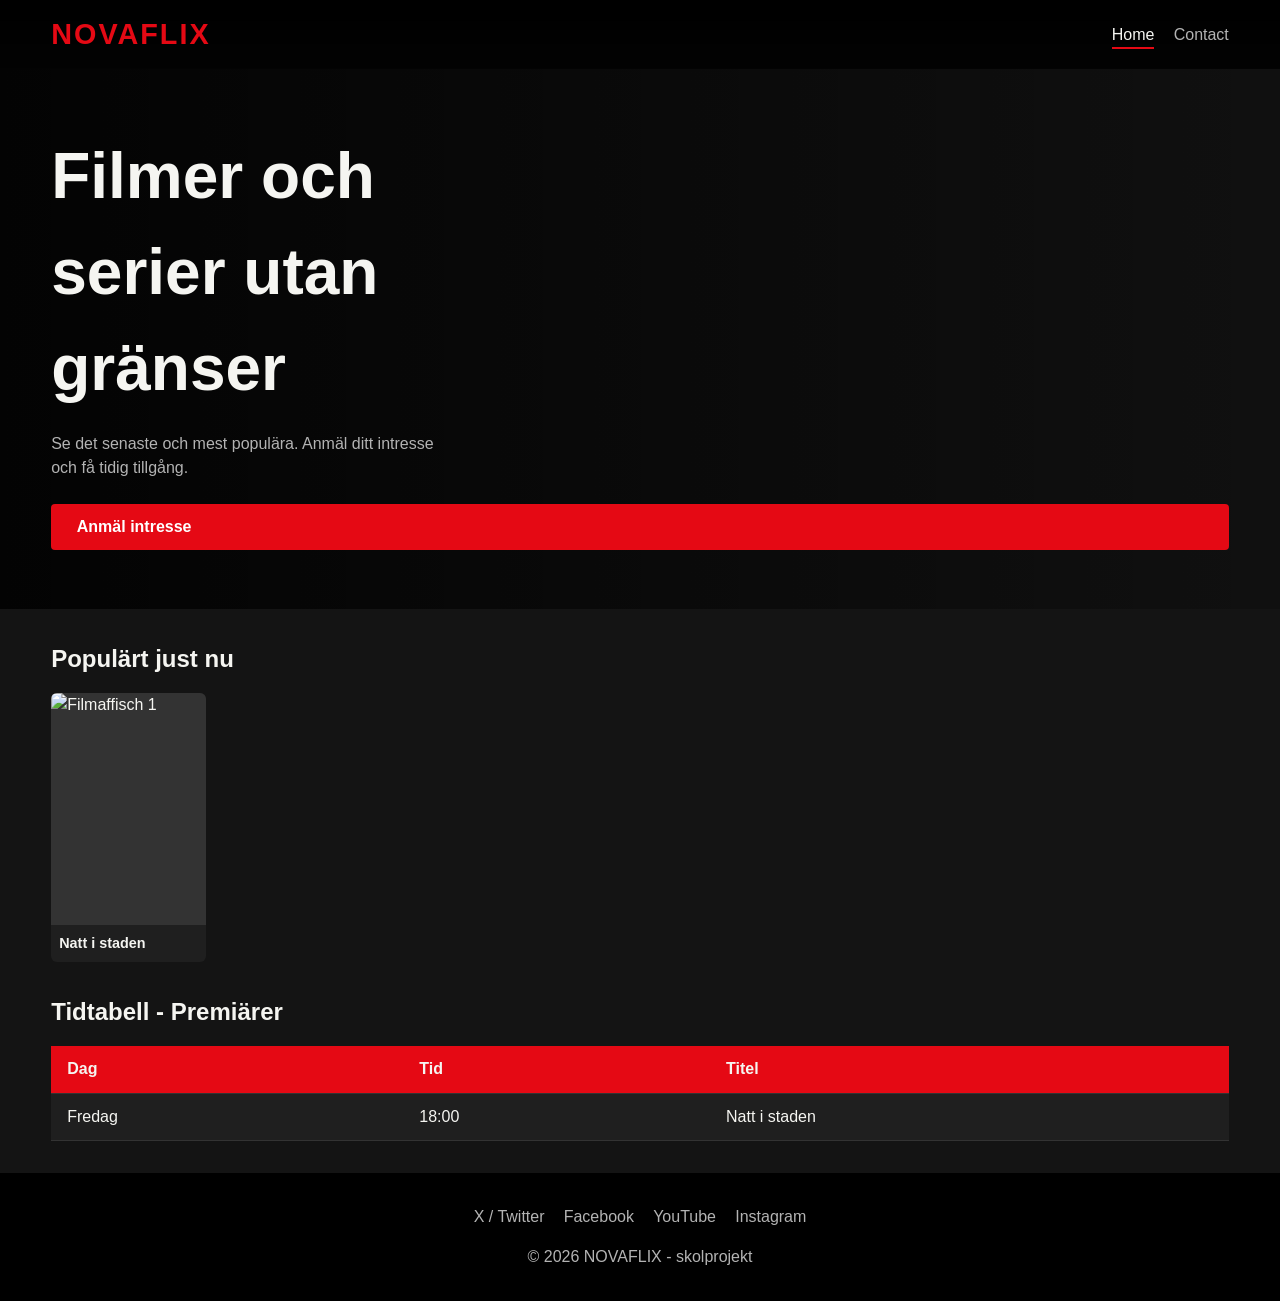
==== index.html @ 55bf5c64 "Base html and css" ====
<!DOCTYPE html>
<html lang="sv">
<head>
  <meta charset="UTF-8">
  <meta name="viewport" content="width=device-width, initial-scale=1">
  <title>NOVAFLIX - Home</title>
  <link rel="icon" type="image/svg+xml" href="favicon.svg">
  <link rel="stylesheet" href="css/style.css">
</head>
<body>
  <nav class="navbar">
    <a href="index.html" class="logo">NOVAFLIX</a>
    <ul class="nav-links">
      <li><a href="index.html" class="active">Home</a></li>
      <li><a href="contact.html">Contact</a></li>
    </ul>
  </nav>

  <header class="hero">
    <h1>Filmer och serier utan gränser</h1>
    <p>Se det senaste och mest populära. Anmäl ditt intresse och få tidig tillgång.</p>
    <a class="btn" href="contact.html">Anmäl intresse</a>
  </header>

  <main>
    <section>
      <h2>Populärt just nu</h2>
      <div class="row">
        <article class="card"><img src="https://picsum.photos/seed/film1/300/450" alt="Filmaffisch 1"><h3>Natt i staden</h3></article>
      </div>
    </section>

    <section>
      <h2>Tidtabell - Premiärer</h2>
      <div class="table-wrap">
        <table>
          <thead><tr><th>Dag</th><th>Tid</th><th>Titel</th></tr></thead>
          <tbody>
            <tr><td>Fredag</td><td>18:00</td><td>Natt i staden</td></tr>
        </table>
      </div>
    </section>
  </main>

  <footer>
    <ul class="social">
      <li><a href="https://x.com" target="_blank" rel="noopener">X / Twitter</a></li>
      <li><a href="https://facebook.com" target="_blank" rel="noopener">Facebook</a></li>
      <li><a href="https://youtube.com" target="_blank" rel="noopener">YouTube</a></li>
      <li><a href="https://instagram.com" target="_blank" rel="noopener">Instagram</a></li>
    </ul>
    <p>&copy; 2026 NOVAFLIX - skolprojekt</p>
  </footer>
</body>
</html>
---- css/style.css ----
:root {
  --red: #e50914;
  --bg: #141414;
  --card: #1f1f1f;
  --text: #f5f5f1;
  --muted: #b3b3b3;
}
* {
  box-sizing: border-box;
  margin: 0;
  padding: 0;
}
body {
  background: var(--bg);
  color: var(--text);
  font-family: "Helvetica Neue", Arial, sans-serif;
  line-height: 1.5;
}
a {
  color: inherit;
  text-decoration: none;
}

/* Navbar */
.navbar {
  position: sticky;
  top: 0;
  z-index: 10;
  display: flex;
  align-items: center;
  justify-content: space-between;
  padding: 0.8rem 4%;
  background: linear-gradient(#000, rgba(0, 0, 0, 0.85));
}
.logo {
  color: var(--red);
  font-size: 1.8rem;
  font-weight: 900;
  letter-spacing: 2px;
}
.nav-links {
  display: flex;
  gap: 1.2rem;
  list-style: none;
}
.nav-links a {
  color: var(--muted);
  padding: 0.3rem 0;
  border-bottom: 2px solid transparent;
}
.nav-links a:hover,
.nav-links a.active {
  color: var(--text);
  border-color: var(--red);
}

/* Hero */
.hero {
  min-height: 60vh;
  display: flex;
  flex-direction: column;
  justify-content: center;
  padding: 3rem 4%;
  background:
    linear-gradient(90deg, rgba(0, 0, 0, 0.85), rgba(0, 0, 0, 0.2)),
    url("https://images.unsplash.com/photo-1489599849927-2ee91cede3ba?w=1600")
      center/cover;
}
.hero h1 {
  font-size: clamp(2rem, 6vw, 4rem);
  max-width: 14ch;
}
.hero p {
  max-width: 45ch;
  margin: 1rem 0 1.5rem;
  color: var(--muted);
}
.btn {
  display: inline-block;
  background: var(--red);
  color: #fff;
  border: 0;
  padding: 0.7rem 1.6rem;
  border-radius: 4px;
  font-size: 1rem;
  font-weight: 700;
  cursor: pointer;
}
.btn:hover {
  background: #f6121d;
}

/* Sections */
main {
  padding: 0 4% 2rem;
}
section {
  margin-top: 2rem;
}
h2 {
  margin-bottom: 1rem;
}
.row {
  display: grid;
  grid-template-columns: repeat(auto-fill, minmax(150px, 1fr));
  gap: 1rem;
}
.card {
  background: var(--card);
  border-radius: 6px;
  overflow: hidden;
  transition: transform 0.2s;
}
.card:hover {
  transform: scale(1.05);
}
.card img {
  width: 100%;
  aspect-ratio: 2/3;
  object-fit: cover;
  display: block;
  background: #333;
}
.card h3 {
  font-size: 0.9rem;
  padding: 0.5rem;
}

/* Table */
.table-wrap {
  overflow-x: auto;
}
table {
  width: 100%;
  border-collapse: collapse;
  background: var(--card);
}
th,
td {
  padding: 0.7rem 1rem;
  text-align: left;
  border-bottom: 1px solid #333;
}
th {
  background: var(--red);
}

/* Form */
form {
  display: grid;
  gap: 1rem;
  max-width: 520px;
}
label {
  display: grid;
  gap: 0.3rem;
  color: var(--muted);
}
input,
select,
textarea {
  padding: 0.7rem;
  background: #333;
  color: var(--text);
  border: 1px solid #444;
  border-radius: 4px;
  font: inherit;
}
input:focus,
select:focus,
textarea:focus {
  outline: 2px solid var(--red);
}

/* Footer */
footer {
  padding: 2rem 4%;
  text-align: center;
  color: var(--muted);
  background: #000;
}
.social {
  display: flex;
  justify-content: center;
  flex-wrap: wrap;
  gap: 1.2rem;
  margin-bottom: 1rem;
  list-style: none;
}
.social a:hover {
  color: var(--red);
}

@media (max-width: 600px) {
  .navbar {
    flex-direction: column;
    gap: 0.5rem;
  }
  .row {
    grid-template-columns: repeat(2, 1fr);
  }
  .hero {
    min-height: 50vh;
  }
  th,
  td {
    padding: 0.5rem;
    font-size: 0.9rem;
  }
  .btn {
    width: 100%;
  }
}
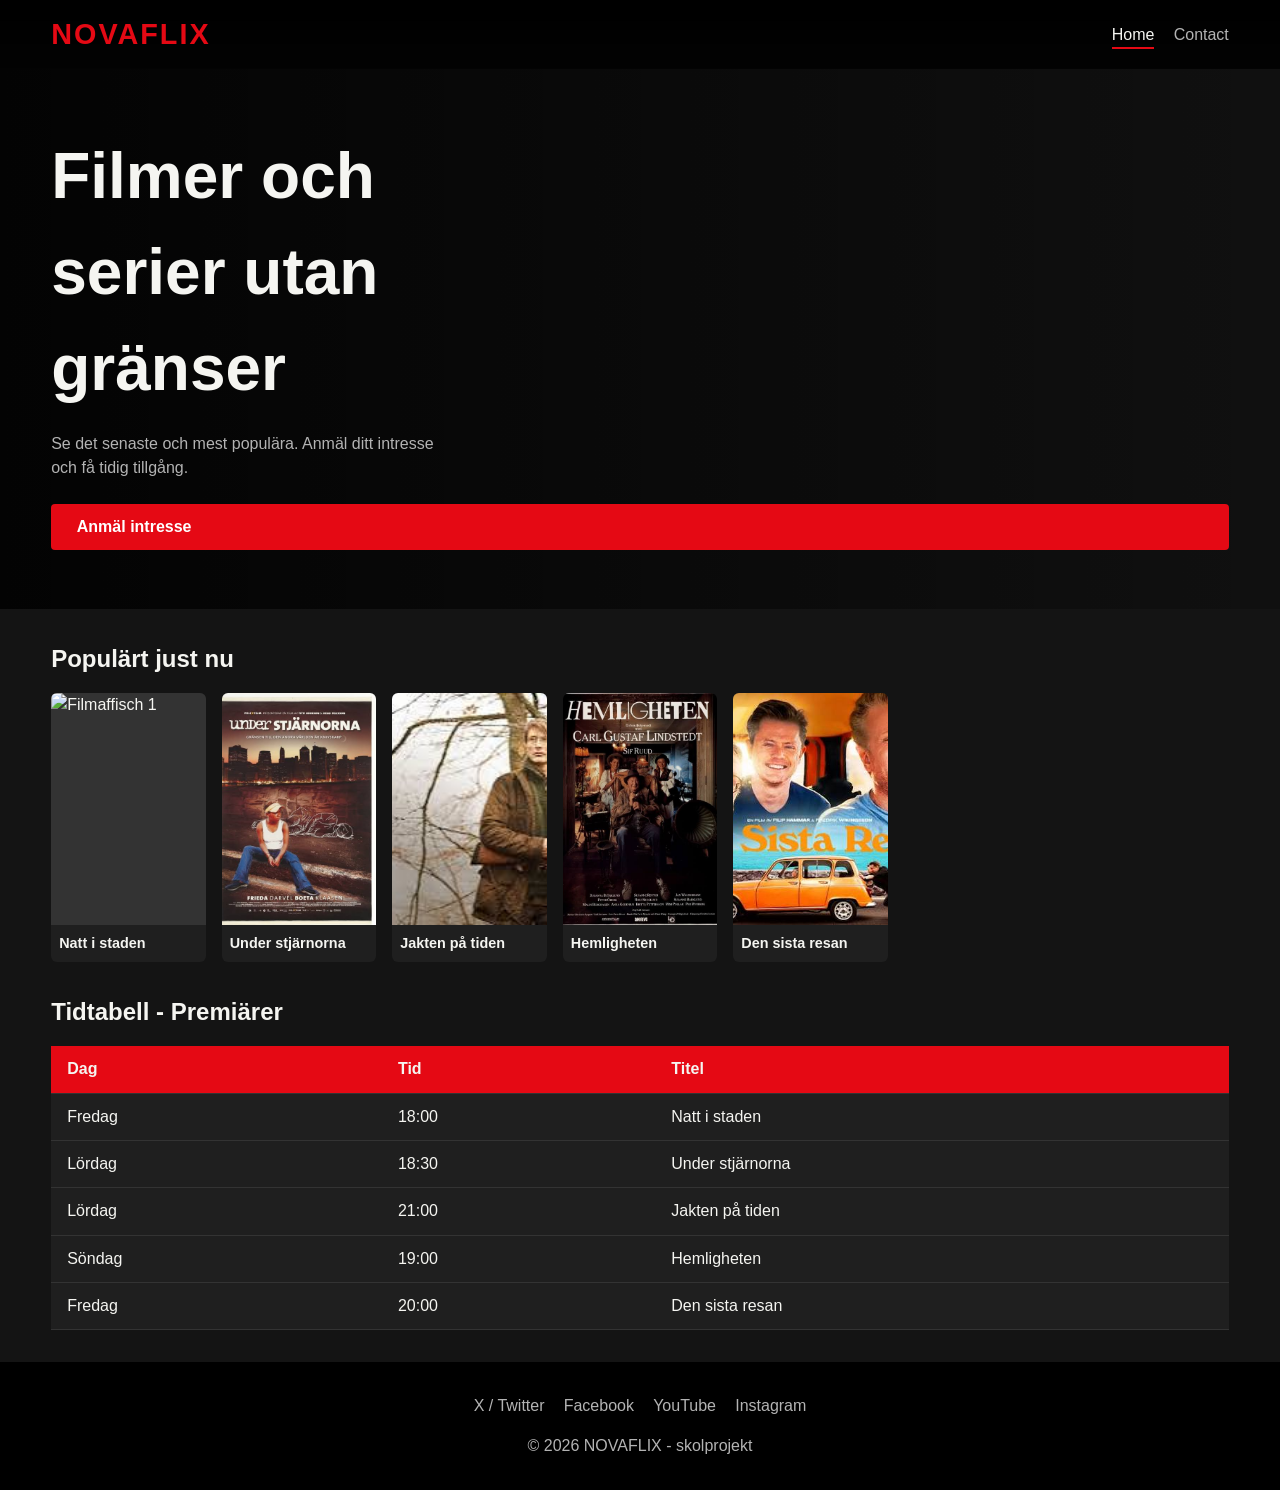
==== commit a8b1339a: "add more 4 movies" ====
--- a/index.html
+++ b/index.html
@@ -27,6 +27,16 @@
       <h2>Populärt just nu</h2>
       <div class="row">
         <article class="card"><img src="https://picsum.photos/seed/film1/300/450" alt="Filmaffisch 1"><h3>Natt i staden</h3></article>
+       
+         <article class="card"> <img src="images.jpeg" alt="Under stjärnorna"> <h3>Under stjärnorna</h3></article>
+ 
+       <article class="card"> <img src="images (1).jpeg" alt="Jakten på tiden"> <h3>Jakten på tiden</h3></article>
+
+       <article class="card"> <img src="images (2).jpeg" alt="Hemligheten">  <h3>Hemligheten</h3></article>
+       
+        <article class="card"><img src="images4.jpeg" alt="Den sista resan"><h3>Den sista resan</h3></article>
+      
+
       </div>
     </section>
 
@@ -36,7 +46,15 @@
         <table>
           <thead><tr><th>Dag</th><th>Tid</th><th>Titel</th></tr></thead>
           <tbody>
-            <tr><td>Fredag</td><td>18:00</td><td>Natt i staden</td></tr>
+            <tr><td>Fredag</td> <td>18:00</td>  <td>Natt i staden</td> </tr> 
+
+      <tr> <td>Lördag</td> <td>18:30</td><td>Under stjärnorna</td></tr>
+
+       <tr> <td>Lördag</td> <td>21:00</td><td>Jakten på tiden</td></tr>
+ 
+        <tr><td>Söndag</td><td>19:00</td><td>Hemligheten</td></tr>
+    <tr> <td>Fredag</td> <td>20:00</td>  <td>Den sista resan</td></tr>
+ 
         </table>
       </div>
     </section>
